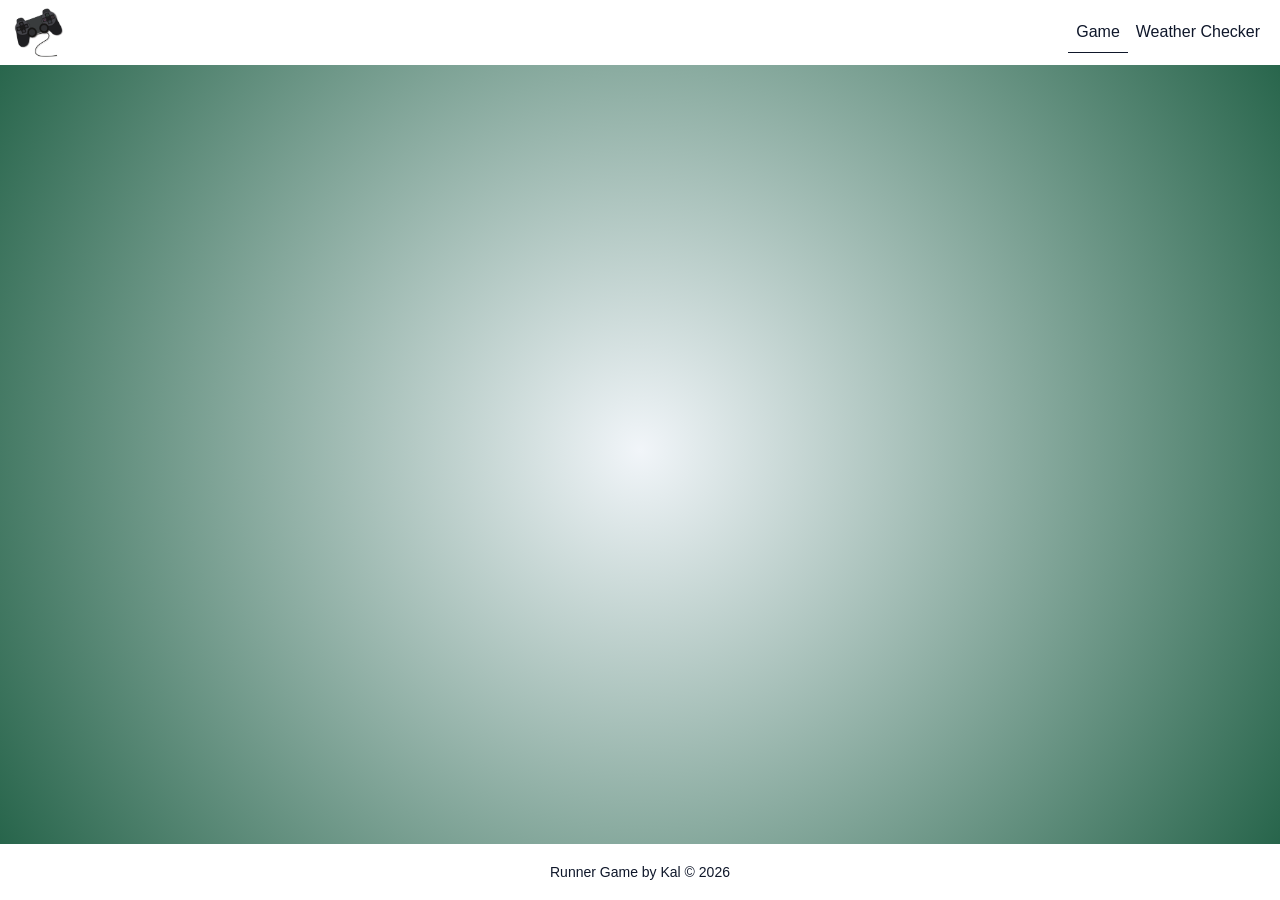
==== index.html @ cc604c4d "Add footer, navbar with some styles" ====
<!DOCTYPE html>
<html lang="en">

<head>
  <!-- Defines character encoding and responsive behavior -->
  <meta charset="UTF-8" />
  <meta name="viewport" content="width=device-width, initial-scale=1" />

  <!-- Meta description for SEO -->
  <meta name="description"
    content="Play a fun runner game where you jump over obstacles and try to beat your high score. Includes a weather checker and dark mode support." />

  <!-- Page title shown in browser tab -->
  <title>Runner Game</title>

  <!-- Preload Image -->
  <link rel="preload" as="image" href="assets/images/background-2.webp" fetchpriority="high">

  <!-- Bootstrap CSS for layout and responsive design -->
  <link href="https://cdn.jsdelivr.net/npm/bootstrap@5.3.3/dist/css/bootstrap.min.css" rel="stylesheet" />

  <link rel="preconnect" href="https://cdnjs.cloudflare.com">

  <!-- Font Awesome for icons (player, obstacle, buttons) -->
  <link href="https://cdnjs.cloudflare.com/ajax/libs/font-awesome/6.5.0/css/all.min.css" rel="stylesheet" />

  <!-- Custom CSS for game styling -->
  <link rel="stylesheet" href="assets/css/style-game.css" />
</head>

<body>
  <!-- =========================
       HEADER / NAVIGATION BAR
       Contains logo and page links
       ========================= -->
  <header>
    <nav class="navbar navbar-expand-lg navbar-light" aria-label="Main navigation">
      <div class="container-fluid">

        <!-- Site logo -->
        <img src="assets/images/logo.webp" alt="logo" width="52" loading="lazy" class="d-inline-block align-text-top" />

        <!-- Mobile menu toggle button -->
        <button class="navbar-toggler" type="button" data-bs-toggle="collapse" data-bs-target="#navbarNav"
          aria-controls="navbarNav" aria-expanded="false" aria-label="Toggle navigation">
          <span class="navbar-toggler-icon"></span>
        </button>

        <!-- Navigation links -->
        <div class="collapse navbar-collapse justify-content-end" id="navbarNav">
          <ul class="navbar-nav">
            <li class="nav-item">
              <!-- Link to game page -->
              <a class="nav-link active" href="index.html" aria-current="page">Game</a>
            </li>
            <li class="nav-item">
              <!-- Link to weather checker page -->
              <a class="nav-link" href="weather.html">Weather Checker</a>
            </li>
          </ul>
        </div>
      </div>
    </nav>
  </header>

  <!-- FOOTER -->
  <footer class="text-center py-3 mt-auto">
    <small>Runner Game by Kal © 2026</small>
  </footer>

  <!-- Bootstrap JS (used for navbar toggle functionality) -->
  <script src="https://cdn.jsdelivr.net/npm/bootstrap@5.3.8/dist/js/bootstrap.bundle.min.js"
    integrity="sha384-FKyoEForCGlyvwx9Hj09JcYn3nv7wiPVlz7YYwJrWVcXK/BmnVDxM+D2scQbITxI"
    crossorigin="anonymous"></script>

  <!-- Custom JavaScript handling game logic and interactions -->
  <script src="assets/js/script.js"></script>

</body>

</html>
---- assets/css/style-game.css ----
/* =========================
   ROOT VARIABLES (GLOBAL THEME)
   Stores reusable colors for the site
   ========================= */
:root {
  --bg: #f1f5f9;                /* Main background color */
  --surface: #ffffff;           /* Cards / surfaces */
  --text: #0f172a;              /* Default text color */
  --accent: #2563eb;            /* Primary accent (buttons, highlights) */
  --player-fixed: #343836;      /* Player color */
  --obstacle-fixed: #075507;    /* Obstacle color */
  --toggle: #302e2e;            /* Toggle color */
}

/* Dark mode overrides (same variables, different values) */
.dark-mode {
  --bg: #0f172a;
  --surface: #313f57;
  --text: #e5e7eb;
  --accent: #38bdf8;
  --toggle: #b8b9bb;
}

/* Make page fill full height */
html,
body {
  height: 100%;
}

/* =========================
   BODY STYLING
   Sets layout, font and background
   ========================= */
body {
  display: flex;                  /* Enables vertical layout */
  flex-direction: column;
  margin: 0;
  font-family: Arial, sans-serif;
  color: var(--text);             /* Uses variable */
  background: radial-gradient(circle at center, var(--bg) 0%, #1f5f44 100%);
  min-height: 100vh;
  user-select: none;              /* Prevents text selection */
}

/* Active nav link underline */
.active {
  border-bottom: 1px solid var(--text);
}

/* Centers main content vertically */
main {
  margin: auto 0;
}

/* Navbar background color */
.navbar {
  background: var(--surface) !important;
}

/* Navbar text color */
.navbar a,
.navbar .nav-link {
  color: var(--text) !important;
}

/* Navbar toggler style for dark mode */
body.dark-mode .navbar-toggler {
  border-color: rgba(235, 65, 65, 0.6);
}

body.dark-mode .navbar-toggler-icon {
  filter: invert(1) brightness(2);
}

body.dark-mode .navbar a,
body.dark-mode .navbar .nav-link,
body.dark-mode .navbar .nav-link.active {
  color: var(--text) !important;
}

/* =========================
   FOOTER
   ========================= */
footer {
  background: #ffffff;
  color: var(--text);
}

/* Dark mode footer */
body.dark-mode footer {
  background: #313f57;
  color: var(--text);
}
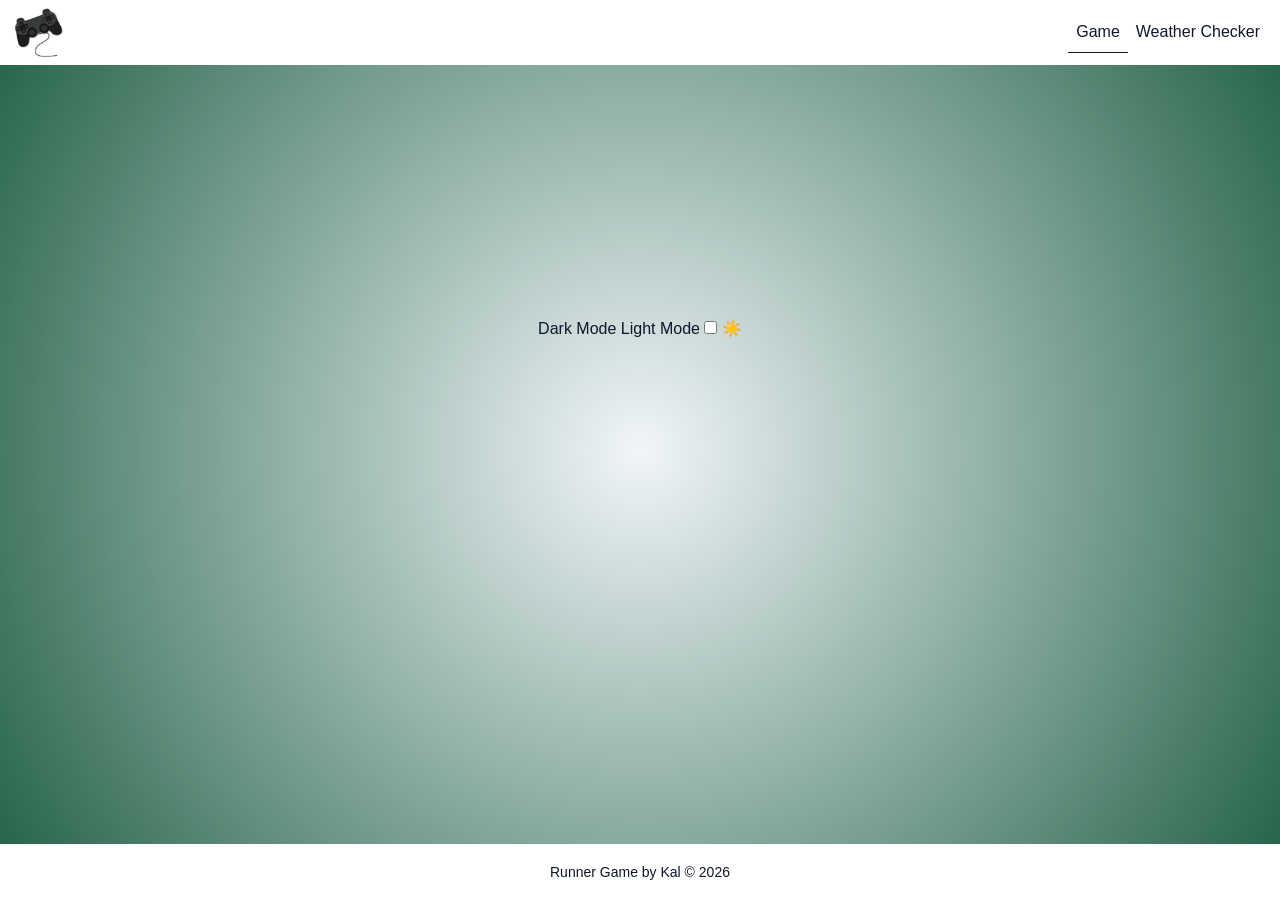
==== commit 4f730e56: "Add dark mode toggle on both pages" ====
--- a/index.html
+++ b/index.html
@@ -63,6 +63,32 @@
     </nav>
   </header>
 
+  <!-- =========================
+       MAIN GAME CONTENT AREA
+       ========================= -->
+  <main class="container-fluid px-0 text-center">
+
+    <!-- Dark mode toggle switch -->
+    <div class="dark-toggle-bar" aria-label="Theme switcher">
+      <div class="dark-toggle">
+        <!-- Labels showing current mode -->
+        <span class="toggle-label">
+          <span class="toggle-light">Dark Mode</span>
+          <span class="toggle-dark">Light Mode</span>
+        </span>
+
+        <!-- Toggle checkbox for theme switching -->
+        <label class="dark-switch">
+          <input type="checkbox" id="themeToggle" aria-label="Toggle dark mode" />
+          <span class="dark-slider" aria-hidden="true"></span>
+        </label>
+
+        <!-- Icon that changes depending on theme -->
+        <span id="themeIcon" class="dark-icon" aria-hidden="true">☀️</span>
+      </div>
+    </div>
+  </main>
+
   <!-- FOOTER -->
   <footer class="text-center py-3 mt-auto">
     <small>Runner Game by Kal © 2026</small>
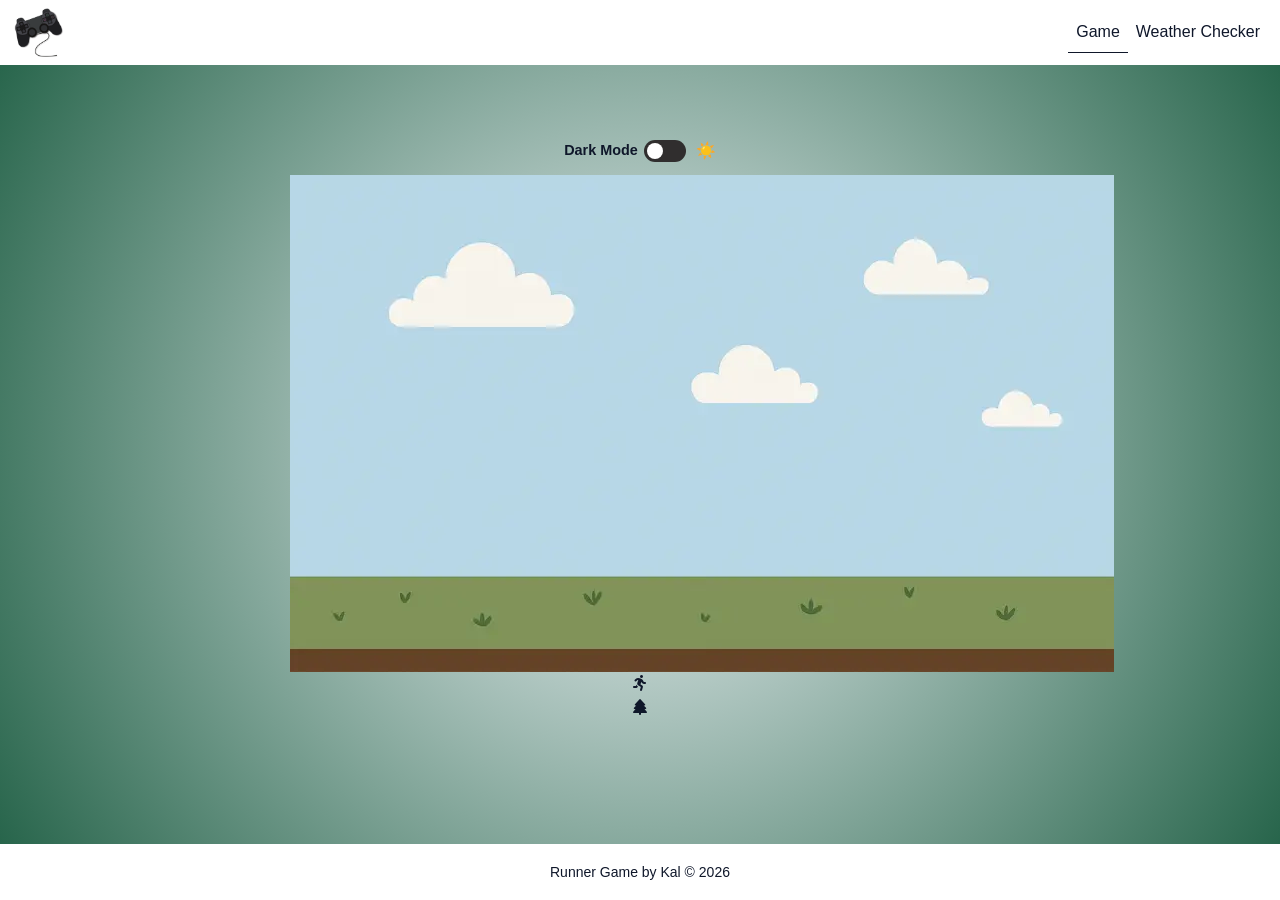
==== commit 2284ccc0: "Add main div container with background, player and obstacle" ====
--- a/index.html
+++ b/index.html
@@ -87,6 +87,32 @@
         <span id="themeIcon" class="dark-icon" aria-hidden="true">☀️</span>
       </div>
     </div>
+
+    <!-- Empty row reserved for layout spacing -->
+    <div class="row"></div>
+
+    <!-- Main game container centered with max width -->
+    <div class="mx-auto" style="max-width: 700px;">
+
+      <!-- GAME AREA Holds player, obstacle, background -->
+      <div id="gameArea" class="game-area">
+
+        <!-- Background layers for parallax effect -->
+        <img id="bgBack" class="bg-layer" src="assets/images/background-2.webp" alt="Background Image"/>
+        <div id="bgFront" class="bg-layer bg-front"></div>
+
+        <!-- Player character element -->
+        <div id="player" class="player">
+          <i class="fa-solid fa-person-running"></i>
+        </div>
+
+        <!-- Obstacle element the player must avoid -->
+        <div id="obstacle" class="obstacle">
+          <i class="fa-solid fa-tree"></i>
+        </div>
+
+      </div>
+    </div>
   </main>
 
   <!-- FOOTER -->
--- a/assets/css/style-game.css
+++ b/assets/css/style-game.css
@@ -91,3 +91,191 @@
   background: #313f57;
   color: var(--text);
 }
+
+/* =========================
+   DARK MODE TOGGLE
+   ========================= */
+.dark-toggle-bar {
+  width: 100%;
+  padding: 12px 20px;
+  display: flex;
+  justify-content: center;
+  box-sizing: border-box;
+}
+
+.dark-toggle {
+  display: flex;
+  align-items: center;
+  gap: 6px;
+}
+
+/* Label text (Dark/Light) */
+.toggle-label {
+  font-size: 0.9rem;
+  font-weight: 700;
+}
+
+/* Default state labels */
+.toggle-light {
+  display: inline;
+}
+
+.toggle-dark {
+  display: none;
+}
+
+/* Swap labels when dark mode is active */
+body.dark-mode .toggle-light {
+  display: none;
+}
+
+body.dark-mode .toggle-dark {
+  display: inline;
+}
+
+/* Toggle switch container */
+.dark-switch {
+  position: relative;
+  width: 42px;
+  height: 22px;
+}
+
+/* Hidden checkbox input */
+.dark-switch input {
+  opacity: 0;
+  width: 0;
+  height: 0;
+}
+
+/* Slider background */
+.dark-slider {
+  position: absolute;
+  inset: 0;
+  background: var(--toggle);
+  border-radius: 999px;
+  cursor: pointer;
+}
+
+/* Draggable circle inside switch */
+.dark-slider::before {
+  content: "";                   /* Creates fake element */
+  position: absolute;
+  width: 16px;
+  height: 16px;
+  left: 3px;
+  top: 3px;
+  background: white;
+  border-radius: 50%;
+  transition: transform 0.3s ease;
+}
+
+/* Moves circle when toggled */
+.dark-switch input:checked + .dark-slider::before {
+  transform: translateX(20px);
+}
+
+/* Theme icon (sun/moon) */
+.dark-icon {
+  color: var(--text);
+  margin-left: 4px;
+}
+
+/* Adds glow effect to logo in dark mode */
+body.dark-mode header img {
+  filter: drop-shadow(0 0 6px white)
+          drop-shadow(0 0 2px white);
+}
+
+/* =========================
+   DARK MODE TOGGLE
+   ========================= */
+.dark-toggle-bar {
+  width: 100%;
+  padding: 12px 20px;
+  display: flex;
+  justify-content: center;
+  box-sizing: border-box;
+}
+
+.dark-toggle {
+  display: flex;
+  align-items: center;
+  gap: 6px;
+}
+
+/* Label text (Dark/Light) */
+.toggle-label {
+  font-size: 0.9rem;
+  font-weight: 700;
+}
+
+/* Default state labels */
+.toggle-light {
+  display: inline;
+}
+
+.toggle-dark {
+  display: none;
+}
+
+/* Swap labels when dark mode is active */
+body.dark-mode .toggle-light {
+  display: none;
+}
+
+body.dark-mode .toggle-dark {
+  display: inline;
+}
+
+/* Toggle switch container */
+.dark-switch {
+  position: relative;
+  width: 42px;
+  height: 22px;
+}
+
+/* Hidden checkbox input */
+.dark-switch input {
+  opacity: 0;
+  width: 0;
+  height: 0;
+}
+
+/* Slider background */
+.dark-slider {
+  position: absolute;
+  inset: 0;
+  background: var(--toggle);
+  border-radius: 999px;
+  cursor: pointer;
+}
+
+/* Draggable circle inside switch */
+.dark-slider::before {
+  content: "";                   /* Creates fake element */
+  position: absolute;
+  width: 16px;
+  height: 16px;
+  left: 3px;
+  top: 3px;
+  background: white;
+  border-radius: 50%;
+  transition: transform 0.3s ease;
+}
+
+/* Moves circle when toggled */
+.dark-switch input:checked + .dark-slider::before {
+  transform: translateX(20px);
+}
+
+/* Theme icon (sun/moon) */
+.dark-icon {
+  color: var(--text);
+  margin-left: 4px;
+}
+
+/* Adds glow effect to logo in dark mode */
+body.dark-mode header img {
+  filter: drop-shadow(0 0 6px white)
+          drop-shadow(0 0 2px white);
+}
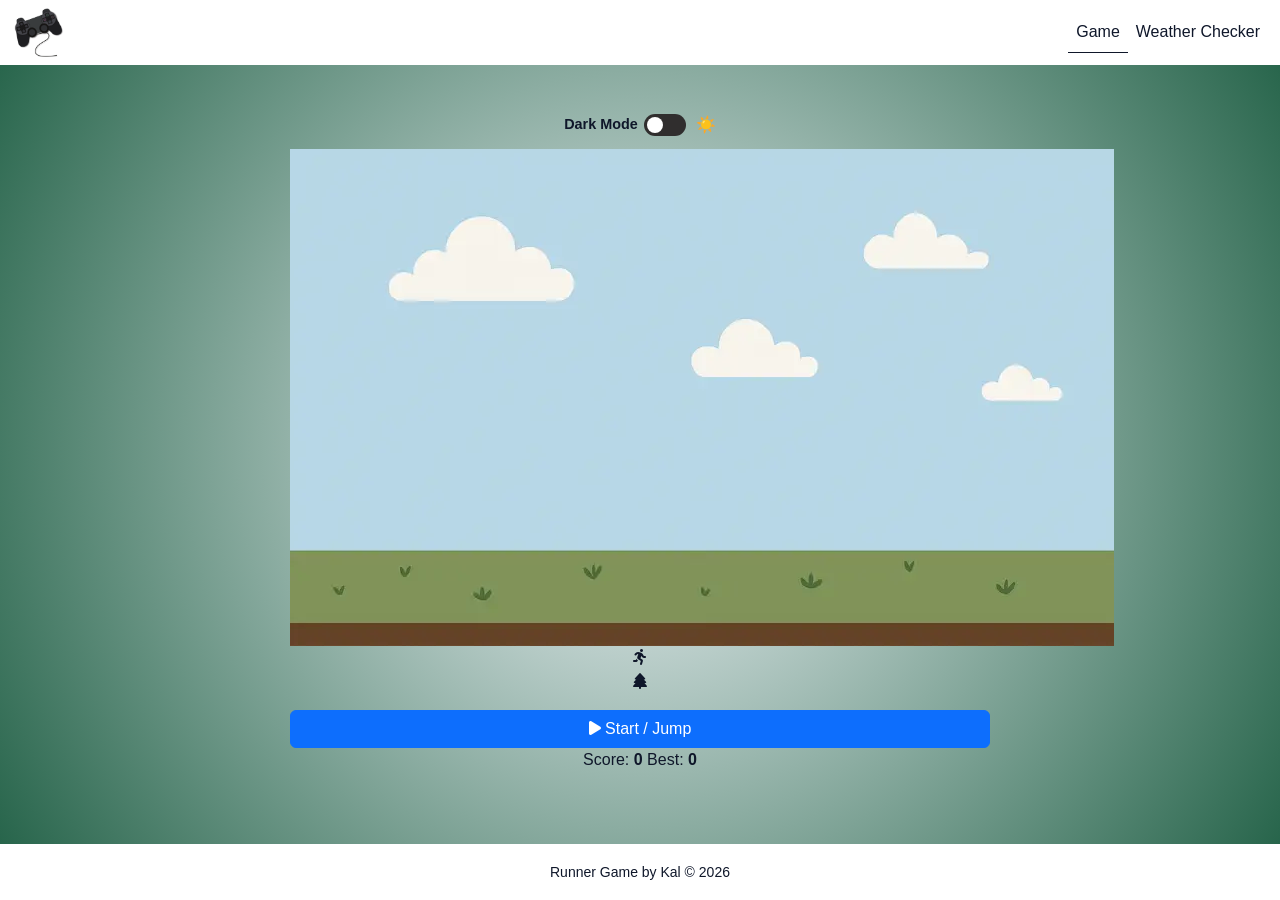
==== commit 6a08e893: "Add Start/Jump button and score" ====
--- a/index.html
+++ b/index.html
@@ -111,6 +111,19 @@
           <i class="fa-solid fa-tree"></i>
         </div>
 
+        <!-- Action button to start game or jump -->
+      <button id="actionBtn" class="btn btn-primary w-100 mt-3">
+        <i class="fa-solid fa-play"></i> Start / Jump
+      </button>
+
+      <!-- Score display area -->
+      <div class="score-row">
+        <!-- Current score -->
+        <span class="score-text">Score: <strong id="score">0</strong></span>
+        <!-- Best score saved -->
+        <span class="best-text">Best: <strong id="bestScore">0</strong></span>
+      </div>
+
       </div>
     </div>
   </main>
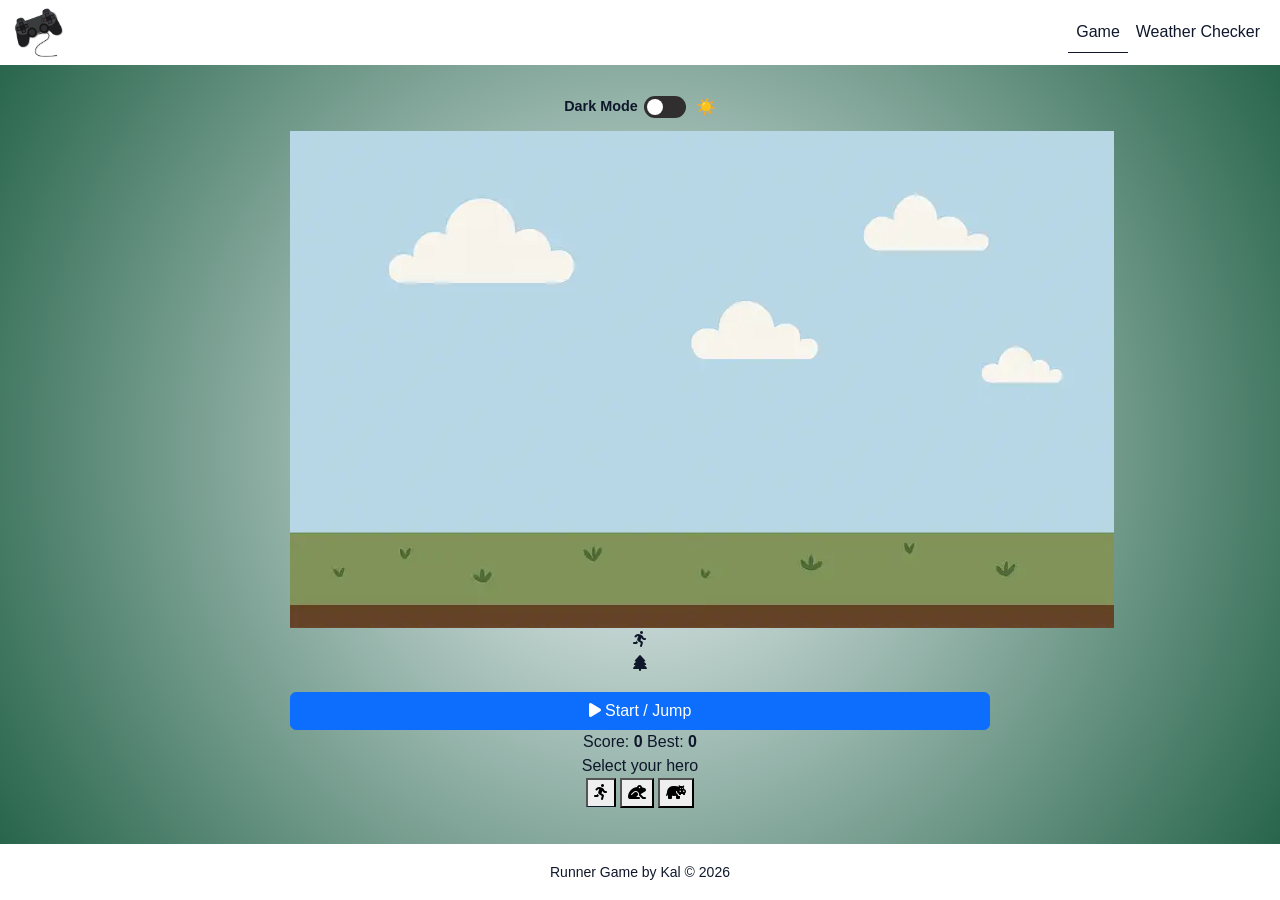
==== commit 8a472fc6: "Add player characters selection" ====
--- a/index.html
+++ b/index.html
@@ -124,6 +124,31 @@
         <span class="best-text">Best: <strong id="bestScore">0</strong></span>
       </div>
 
+      <!-- CHARACTER SELECTION Lets player choose avatar -->
+      <div class="character-select-wrapper">
+        <div class="character-select-label">Select your hero</div>
+
+        <!-- Character options -->
+        <div class="character-select" aria-label="Choose player character">
+
+          <!-- Default runner character -->
+          <button type="button" class="character-option active" data-icon="person-running" aria-label="Runner">
+            <i class="fa-solid fa-person-running"></i>
+          </button>
+
+          <!-- Frog character -->
+          <button type="button" class="character-option" data-icon="frog" aria-label="Frog">
+            <i class="fa-solid fa-frog"></i>
+          </button>
+
+          <!-- Dragon character -->
+          <button type="button" class="character-option" data-icon="hippo" aria-label="hippo">
+            <i class="fa-solid fa-hippo"></i>
+          </button>
+
+        </div>
+      </div>
+
       </div>
     </div>
   </main>
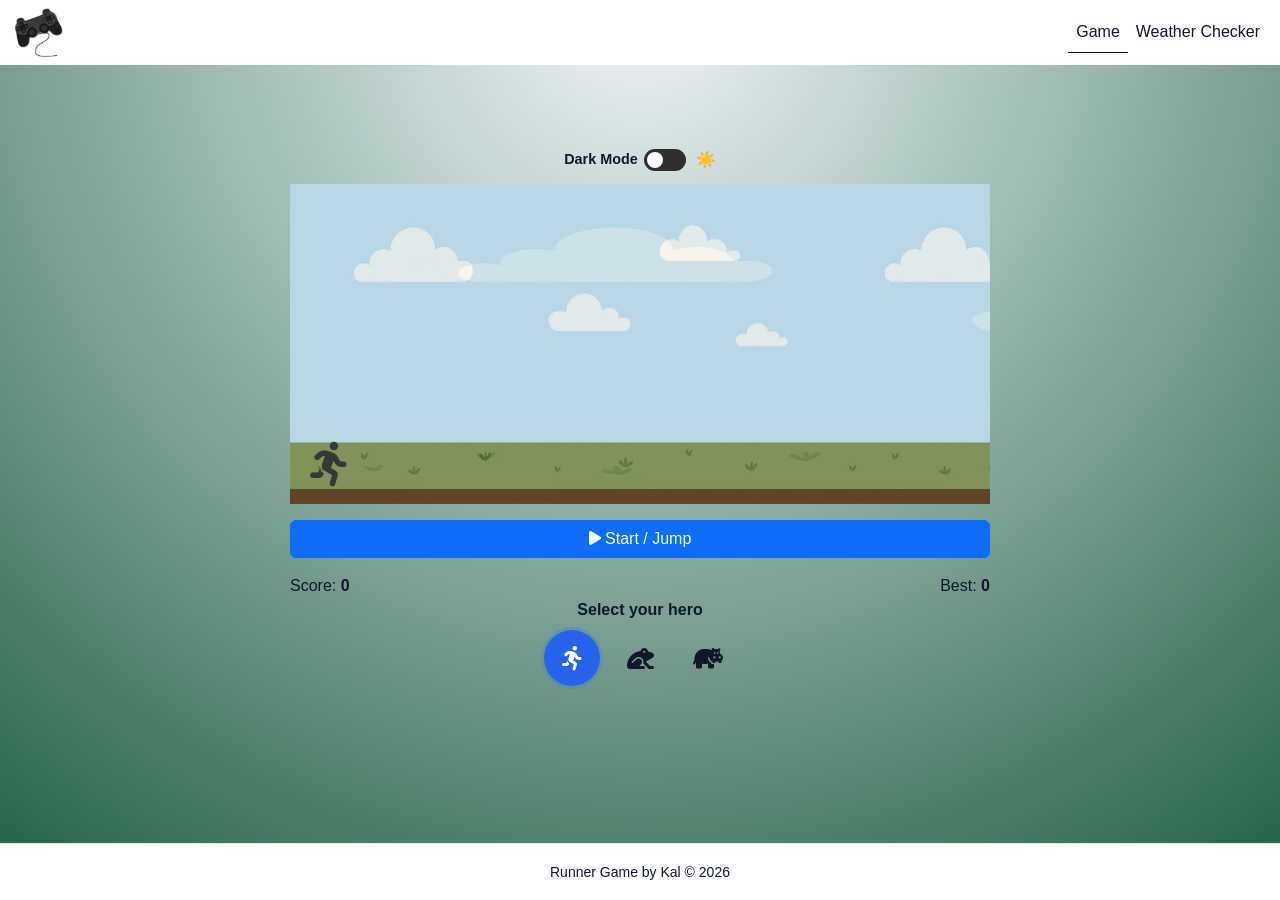
==== commit 7546a649: "Game styles for the player and mobile device adjustments" ====
--- a/index.html
+++ b/index.html
@@ -29,10 +29,7 @@
 </head>
 
 <body>
-  <!-- =========================
-       HEADER / NAVIGATION BAR
-       Contains logo and page links
-       ========================= -->
+  <!-- HEADER / NAVIGATION BAR Contains logo and page links -->
   <header>
     <nav class="navbar navbar-expand-lg navbar-light" aria-label="Main navigation">
       <div class="container-fluid">
@@ -59,13 +56,12 @@
             </li>
           </ul>
         </div>
+
       </div>
     </nav>
   </header>
 
-  <!-- =========================
-       MAIN GAME CONTENT AREA
-       ========================= -->
+  <!-- MAIN GAME CONTENT AREA -->
   <main class="container-fluid px-0 text-center">
 
     <!-- Dark mode toggle switch -->
@@ -94,7 +90,8 @@
     <!-- Main game container centered with max width -->
     <div class="mx-auto" style="max-width: 700px;">
 
-      <!-- GAME AREA Holds player, obstacle, background -->
+      <!-- GAME AREA
+           Holds player, obstacle, background -->
       <div id="gameArea" class="game-area">
 
         <!-- Background layers for parallax effect -->
@@ -111,7 +108,9 @@
           <i class="fa-solid fa-tree"></i>
         </div>
 
-        <!-- Action button to start game or jump -->
+      </div>
+
+      <!-- Action button to start game or jump -->
       <button id="actionBtn" class="btn btn-primary w-100 mt-3">
         <i class="fa-solid fa-play"></i> Start / Jump
       </button>
@@ -124,7 +123,8 @@
         <span class="best-text">Best: <strong id="bestScore">0</strong></span>
       </div>
 
-      <!-- CHARACTER SELECTION Lets player choose avatar -->
+      <!-- CHARACTER SELECTION
+           Lets player choose avatar -->
       <div class="character-select-wrapper">
         <div class="character-select-label">Select your hero</div>
 
@@ -149,11 +149,11 @@
         </div>
       </div>
 
-      </div>
     </div>
   </main>
 
-  <!-- FOOTER -->
+  <!-- FOOTER
+       Simple copyright text -->
   <footer class="text-center py-3 mt-auto">
     <small>Runner Game by Kal © 2026</small>
   </footer>
--- a/assets/css/style-game.css
+++ b/assets/css/style-game.css
@@ -1,3 +1,4 @@
+
 /* =========================
    ROOT VARIABLES (GLOBAL THEME)
    Stores reusable colors for the site
@@ -27,17 +28,15 @@
   height: 100%;
 }
 
-/* =========================
-   BODY STYLING
-   Sets layout, font and background
-   ========================= */
+/* BODY STYLING
+   Sets layout, font and background */
 body {
   display: flex;                  /* Enables vertical layout */
   flex-direction: column;
   margin: 0;
   font-family: Arial, sans-serif;
   color: var(--text);             /* Uses variable */
-  background: radial-gradient(circle at center, var(--bg) 0%, #1f5f44 100%);
+  background: radial-gradient(circle at top, var(--bg) 0%, #1f5f44 100%);
   min-height: 100vh;
   user-select: none;              /* Prevents text selection */
 }
@@ -78,23 +77,7 @@
   color: var(--text) !important;
 }
 
-/* =========================
-   FOOTER
-   ========================= */
-footer {
-  background: #ffffff;
-  color: var(--text);
-}
-
-/* Dark mode footer */
-body.dark-mode footer {
-  background: #313f57;
-  color: var(--text);
-}
-
-/* =========================
-   DARK MODE TOGGLE
-   ========================= */
+/* DARK MODE TOGGLE */
 .dark-toggle-bar {
   width: 100%;
   padding: 12px 20px;
@@ -158,7 +141,7 @@
 
 /* Draggable circle inside switch */
 .dark-slider::before {
-  content: "";                   /* Creates fake element */
+  content: "";            /* Creates fake element */
   position: absolute;
   width: 16px;
   height: 16px;
@@ -186,96 +169,168 @@
           drop-shadow(0 0 2px white);
 }
 
-/* =========================
-   DARK MODE TOGGLE
-   ========================= */
-.dark-toggle-bar {
+/* GAME AREA */
+.game-area {
   width: 100%;
-  padding: 12px 20px;
+  height: 45vh;
+  max-height: 320px;
+  position: relative;
+  overflow: hidden;       /* Hides off-screen elements */
+}
+
+/* CHARACTER SELECT */
+.character-select-wrapper {
+  margin-bottom: 1rem;
+}
+
+.character-select-label {
+  font-weight: 700;
+  margin-bottom: 0.5rem;
+  color: var(--text);
+}
+
+/* Flex layout for characters */
+.character-select {
   display: flex;
   justify-content: center;
-  box-sizing: border-box;
-}
-
-.dark-toggle {
+  flex-wrap: wrap;
+  gap: 0.75rem;
+}
+
+/* Individual character button */
+.character-option {
+  width: 56px;
+  height: 56px;
+  display: inline-flex;
+  align-items: center;
+  justify-content: center;
+  background: transparent;
+  border: none;
+  color: var(--text);
+  font-size: 1.5rem;
+  border-radius: 50%;
+  cursor: pointer;
+  transition: transform 0.2s ease, background 0.2s ease;
+}
+
+/* Hover effect */
+.character-option:hover,
+.character-option:focus-visible {
+  background: rgba(197, 178, 178, 0.5);
+}
+
+/* Selected character */
+.character-option.active {
+  background: #2563eb;
+  color: #fff;
+  box-shadow: 0 0 0 3px rgba(37, 99, 235, 0.18);
+}
+
+/* BACKGROUND LAYERS */
+.bg-layer {
+  position: absolute;
+  top: 0;
+  left: 0;
+  width: 200%;     /* Wider for scrolling effect */
+  height: 100%;
+  z-index: 0;
+}
+
+/* Background images */
+.bg-back,
+.bg-front {
+  background: url("../images/background-2.webp") repeat-x;
+  background-size: contain;
+}
+
+/* Front layer slightly transparent */
+.bg-front {
+  opacity: 0.65;
+}
+
+/* PLAYER + OBSTACLE */
+.player {
+  position: absolute;
+  left: 20px;
+  bottom: 10px;
+  font-size: 2rem;
+  z-index: 2;
+  color: var(--player-fixed);
+}
+
+.player i {
+  color: inherit;
+}
+
+/* Obstacle on the right */
+.obstacle {
+  position: absolute;
+  bottom: 10px;
+  right: -60px;
+  font-size: 1.6rem;
+  z-index: 2;
+  color: var(--obstacle-fixed);
+}
+
+/* SCORE DISPLAY */
+
+/* Score alignment */
+.score-row {
   display: flex;
+  justify-content: space-between;
   align-items: center;
-  gap: 6px;
-}
-
-/* Label text (Dark/Light) */
-.toggle-label {
-  font-size: 0.9rem;
-  font-weight: 700;
-}
-
-/* Default state labels */
-.toggle-light {
-  display: inline;
-}
-
-.toggle-dark {
-  display: none;
-}
-
-/* Swap labels when dark mode is active */
-body.dark-mode .toggle-light {
-  display: none;
-}
-
-body.dark-mode .toggle-dark {
-  display: inline;
-}
-
-/* Toggle switch container */
-.dark-switch {
-  position: relative;
-  width: 42px;
-  height: 22px;
-}
-
-/* Hidden checkbox input */
-.dark-switch input {
-  opacity: 0;
-  width: 0;
-  height: 0;
-}
-
-/* Slider background */
-.dark-slider {
-  position: absolute;
-  inset: 0;
-  background: var(--toggle);
-  border-radius: 999px;
-  cursor: pointer;
-}
-
-/* Draggable circle inside switch */
-.dark-slider::before {
-  content: "";                   /* Creates fake element */
-  position: absolute;
-  width: 16px;
-  height: 16px;
-  left: 3px;
-  top: 3px;
-  background: white;
-  border-radius: 50%;
-  transition: transform 0.3s ease;
-}
-
-/* Moves circle when toggled */
-.dark-switch input:checked + .dark-slider::before {
-  transform: translateX(20px);
-}
-
-/* Theme icon (sun/moon) */
-.dark-icon {
-  color: var(--text);
-  margin-left: 4px;
-}
-
-/* Adds glow effect to logo in dark mode */
-body.dark-mode header img {
-  filter: drop-shadow(0 0 6px white)
-          drop-shadow(0 0 2px white);
+  gap: 1rem;
+  margin-top: 1rem;
+  color: var(--text);
+}
+
+.score-row span {
+  flex: 1 1 0;
+}
+
+/* Left and right alignment */
+.score-row .score-text {
+  text-align: left;
+}
+
+.score-row .best-text {
+  text-align: right;
+}
+
+/* FOOTER */
+footer {
+  background: #ffffff;
+  color: var(--text);
+  border-top: 1px solid #e2e8f0;
+}
+
+/* Dark mode footer */
+body.dark-mode footer {
+  background: #313f57;
+  color: var(--text);
+  border-top-color: #1e293b;
+}
+
+/* MOBILE ADJUSTMENTS */
+@media (max-width: 767px) {
+  /* Button spacing on mobile */
+  #actionBtn {
+    display: block;
+    width: calc(100% - 2rem);
+    max-width: 360px;
+    margin: 1.5rem auto 1rem;
+  }
+
+  /* Score spacing */
+  .score-row {
+    margin-top: 1.5rem;
+    padding-left: 1rem;
+    padding-right: 1rem;
+  }
+}
+
+/* Desktop scale (bigger icons) */
+@media (min-width: 768px) {
+  .player i { font-size: 2.8rem; }
+  .obstacle i { font-size: 2.2rem; }
 }
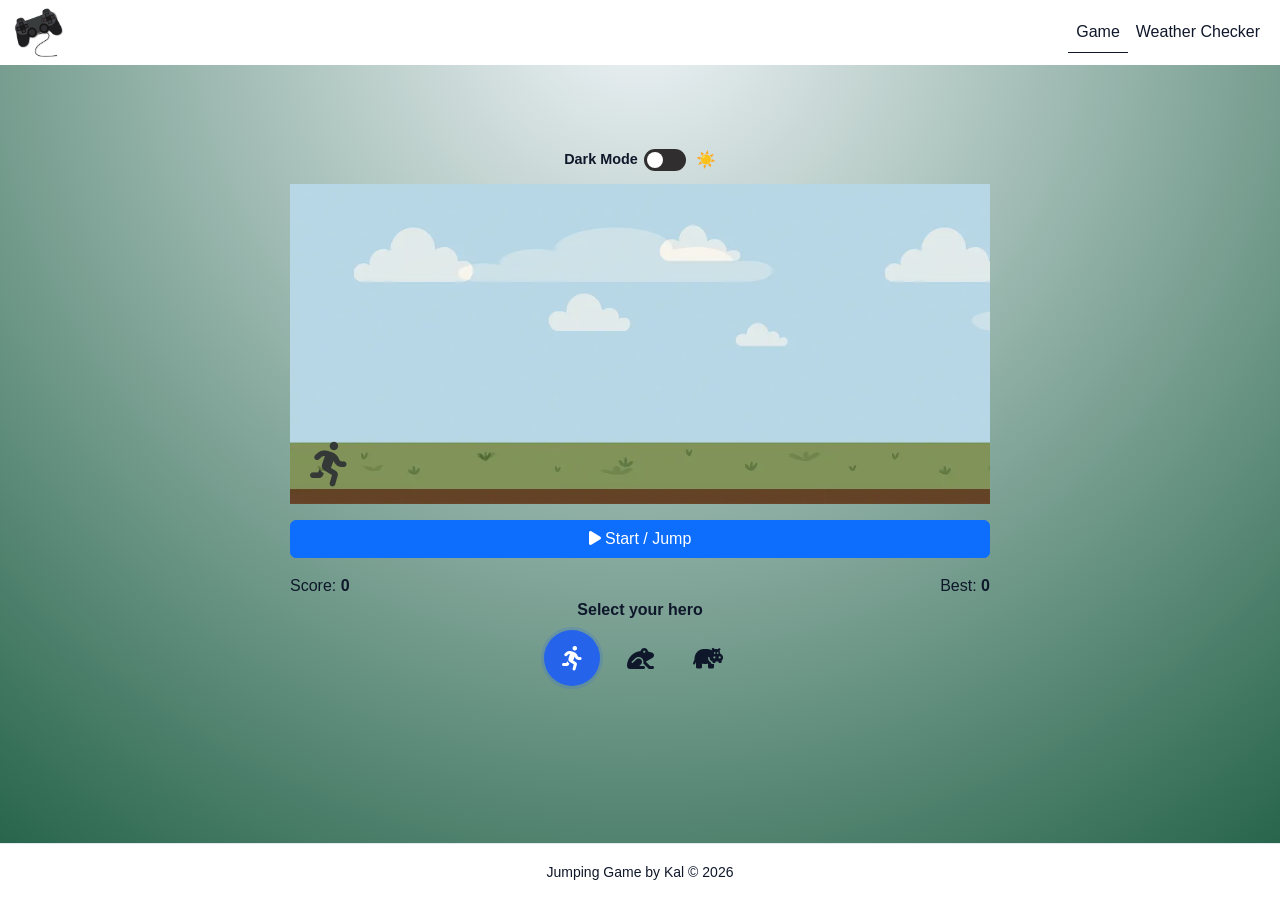
==== commit fbc8d4c5: "Update README.md , add test result img and  mockUps" ====
--- a/index.html
+++ b/index.html
@@ -3,29 +3,30 @@
 
 <head>
   <!-- Defines character encoding and responsive behavior -->
-  <meta charset="UTF-8" />
-  <meta name="viewport" content="width=device-width, initial-scale=1" />
+  <meta charset="UTF-8">
+  <meta name="viewport" content="width=device-width, initial-scale=1">
 
   <!-- Meta description for SEO -->
   <meta name="description"
-    content="Play a fun runner game where you jump over obstacles and try to beat your high score. Includes a weather checker and dark mode support." />
+    content="Play a fun runner game where you jump over obstacles and try to beat your high score. 
+    Includes a weather checker and dark mode support.">
 
   <!-- Page title shown in browser tab -->
-  <title>Runner Game</title>
+  <title>Jumping Game</title>
 
   <!-- Preload Image -->
   <link rel="preload" as="image" href="assets/images/background-2.webp" fetchpriority="high">
 
   <!-- Bootstrap CSS for layout and responsive design -->
-  <link href="https://cdn.jsdelivr.net/npm/bootstrap@5.3.3/dist/css/bootstrap.min.css" rel="stylesheet" />
+  <link href="https://cdn.jsdelivr.net/npm/bootstrap@5.3.3/dist/css/bootstrap.min.css" rel="stylesheet">
 
   <link rel="preconnect" href="https://cdnjs.cloudflare.com">
 
   <!-- Font Awesome for icons (player, obstacle, buttons) -->
-  <link href="https://cdnjs.cloudflare.com/ajax/libs/font-awesome/6.5.0/css/all.min.css" rel="stylesheet" />
+  <link href="https://cdnjs.cloudflare.com/ajax/libs/font-awesome/6.5.0/css/all.min.css" rel="stylesheet">
 
   <!-- Custom CSS for game styling -->
-  <link rel="stylesheet" href="assets/css/style-game.css" />
+  <link rel="stylesheet" href="assets/css/style-game.css">
 </head>
 
 <body>
@@ -35,7 +36,7 @@
       <div class="container-fluid">
 
         <!-- Site logo -->
-        <img src="assets/images/logo.webp" alt="logo" width="52" loading="lazy" class="d-inline-block align-text-top" />
+        <img src="assets/images/logo.webp" alt="logo" width="52" loading="lazy" class="d-inline-block align-text-top">
 
         <!-- Mobile menu toggle button -->
         <button class="navbar-toggler" type="button" data-bs-toggle="collapse" data-bs-target="#navbarNav"
@@ -65,7 +66,7 @@
   <main class="container-fluid px-0 text-center">
 
     <!-- Dark mode toggle switch -->
-    <div class="dark-toggle-bar" aria-label="Theme switcher">
+    <section class="dark-toggle-bar" aria-label="Theme switcher">
       <div class="dark-toggle">
         <!-- Labels showing current mode -->
         <span class="toggle-label">
@@ -75,14 +76,14 @@
 
         <!-- Toggle checkbox for theme switching -->
         <label class="dark-switch">
-          <input type="checkbox" id="themeToggle" aria-label="Toggle dark mode" />
+          <input type="checkbox" id="themeToggle" aria-label="Toggle dark mode">
           <span class="dark-slider" aria-hidden="true"></span>
         </label>
 
         <!-- Icon that changes depending on theme -->
         <span id="themeIcon" class="dark-icon" aria-hidden="true">☀️</span>
       </div>
-    </div>
+    </section>
 
     <!-- Empty row reserved for layout spacing -->
     <div class="row"></div>
@@ -92,10 +93,10 @@
 
       <!-- GAME AREA
            Holds player, obstacle, background -->
-      <div id="gameArea" class="game-area">
+      <section id="gameArea" class="game-area" aria-label="Game area">
 
         <!-- Background layers for parallax effect -->
-        <img id="bgBack" class="bg-layer" src="assets/images/background-2.webp" alt="Background Image"/>
+        <img id="bgBack" class="bg-layer" src="assets/images/background-2.webp" alt="Background Image">
         <div id="bgFront" class="bg-layer bg-front"></div>
 
         <!-- Player character element -->
@@ -108,7 +109,7 @@
           <i class="fa-solid fa-tree"></i>
         </div>
 
-      </div>
+      </section>
 
       <!-- Action button to start game or jump -->
       <button id="actionBtn" class="btn btn-primary w-100 mt-3">
@@ -125,11 +126,11 @@
 
       <!-- CHARACTER SELECTION
            Lets player choose avatar -->
-      <div class="character-select-wrapper">
+      <section class="character-select-wrapper" aria-label="Choose player character">
         <div class="character-select-label">Select your hero</div>
 
         <!-- Character options -->
-        <div class="character-select" aria-label="Choose player character">
+        <div class="character-select">
 
           <!-- Default runner character -->
           <button type="button" class="character-option active" data-icon="person-running" aria-label="Runner">
@@ -147,7 +148,7 @@
           </button>
 
         </div>
-      </div>
+      </section>
 
     </div>
   </main>
@@ -155,7 +156,7 @@
   <!-- FOOTER
        Simple copyright text -->
   <footer class="text-center py-3 mt-auto">
-    <small>Runner Game by Kal © 2026</small>
+    <small>Jumping Game by Kal © 2026</small>
   </footer>
 
   <!-- Bootstrap JS (used for navbar toggle functionality) -->
